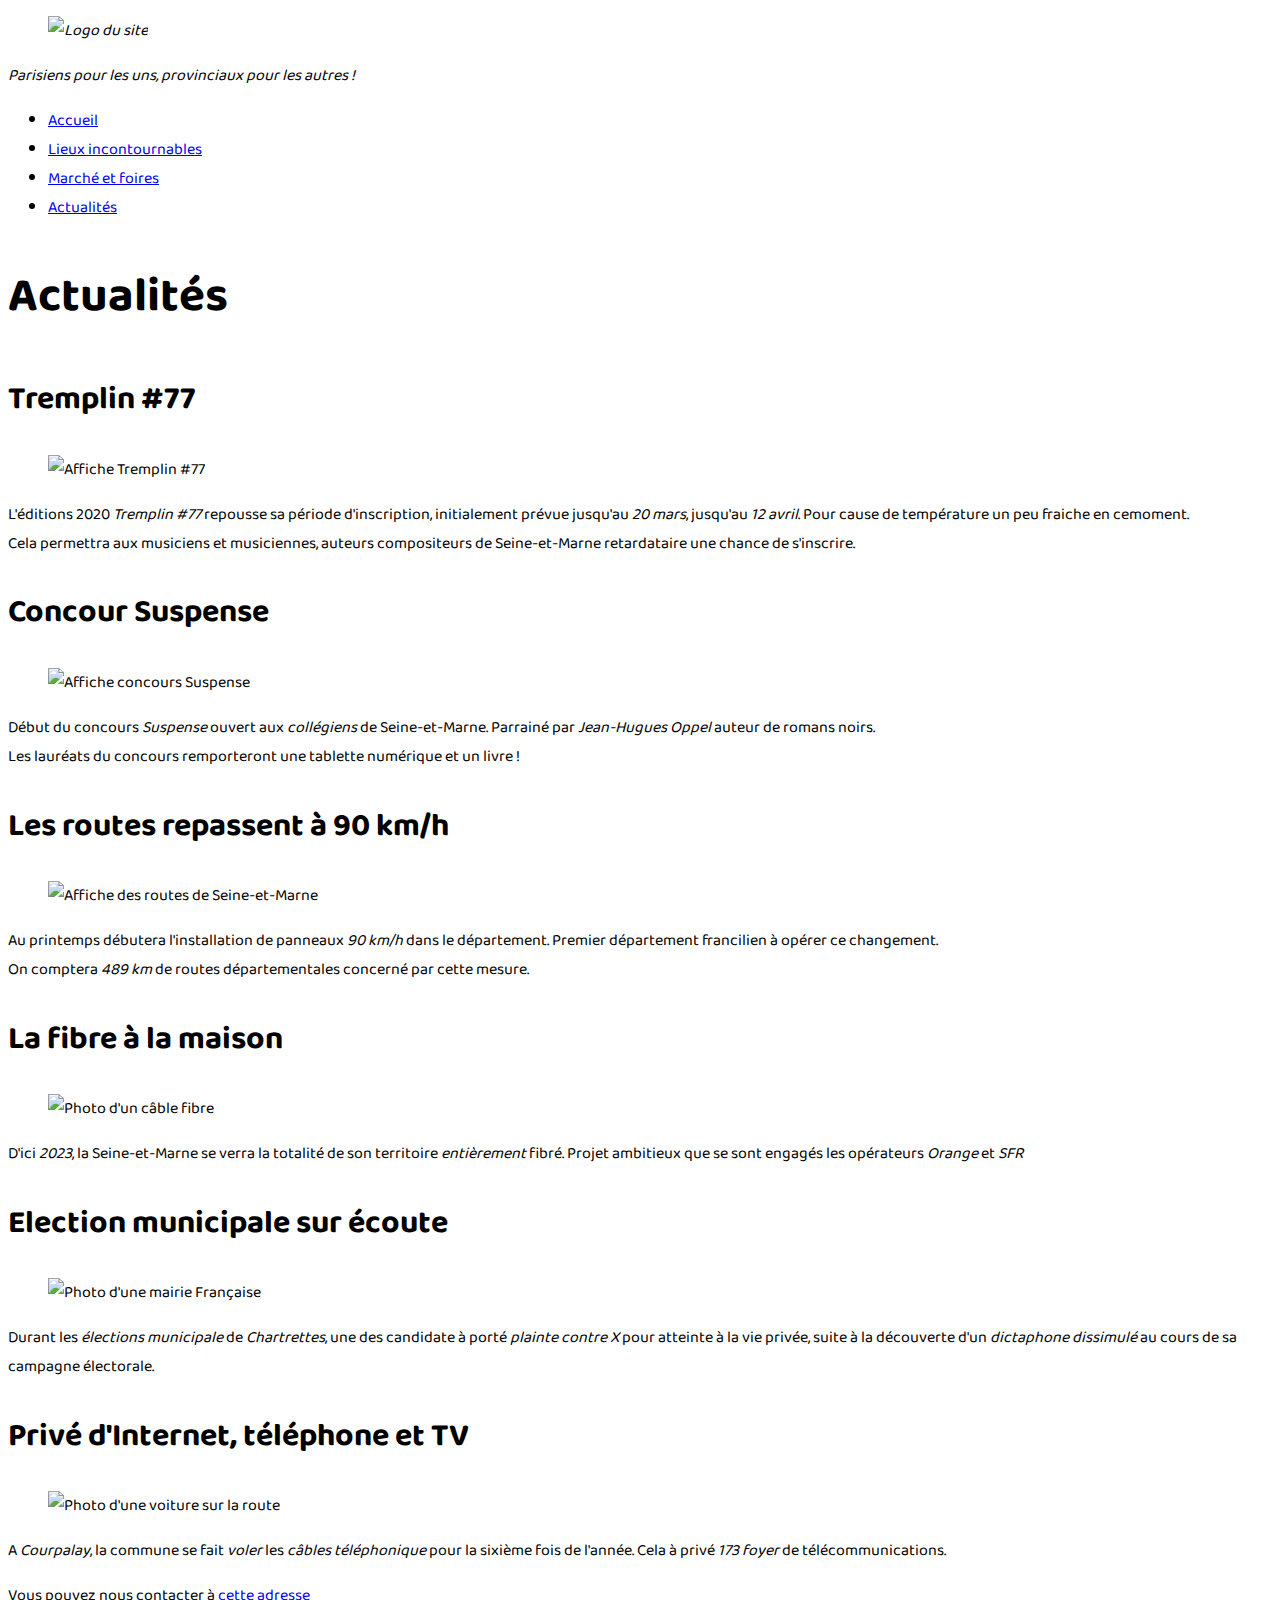
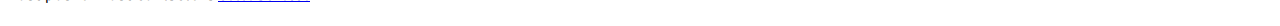
==== actualite.html @ b7f59997 "Add - all files" ====
<!DOCTYPE html>
<html lang="fr">
<head>
    <meta charset="UTF-8">
    <meta name="viewport" content="width=device-width, initial-scale=1.0">
    <link href="style.css" rel="stylesheet">
    <link href="https://fonts.googleapis.com/css2?family=Baloo+Paaji+2&display=swap" rel="stylesheet">
    <link href="https://fonts.googleapis.com/css2?family=Baloo+Paaji+2&display=swap" rel="stylesheet">
    <title>Actualités</title>
</head>
<body>
    <header>
        <figure><img src="Images/logo_site.png" alt="Logo du site"/></figure>
        <p>Parisiens pour les uns, provinciaux pour les autres !</p>
    </header>

    <nav>
        <ul>
            <li><a href="accueil_depart.html">Accueil</a></li>
            <li><a href="lieux_depart.html">Lieux incontournables</a></li>
            <li><a href="marche_depart.html">Marché et foires</a></li>
            <li><a href="actualite_depart.html">Actualités</a></li>
        </ul>
    </nav>
    <main>
        <h1>Actualités</h1>

        <section>
            <h2>Tremplin #77</h2>

            <figure><img src="Images/tremplin.jpg" alt="Affiche Tremplin #77"></figure>

            <p>L'éditions 2020 <em>Tremplin #77</em> repousse sa période d'inscription, initialement prévue jusqu'au <em>20 mars</em>, jusqu'au <em>12 avril</em>. Pour cause de température un peu fraiche en cemoment.<br/>
            Cela permettra aux musiciens et musiciennes, auteurs compositeurs de Seine-et-Marne retardataire une chance de s'inscrire.</p>
        </section>
        
        <section>
            <h2>Concour Suspense</h2>

            <figure><img src="Images/Concours-Suspense.jpg" alt="Affiche concours Suspense"></figure>

            <p>Début du concours <em>Suspense</em> ouvert aux <em>collégiens</em> de Seine-et-Marne. Parrainé par <em>Jean-Hugues Oppel</em> auteur de romans noirs.<br/>
            Les lauréats du concours remporteront une tablette numérique et un livre !</p>
        </section>
        
        <section>
            <h2>Les routes repassent à 90 km/h</h2>

            <figure><img src="Images/routes.jpg" alt="Affiche des routes de Seine-et-Marne"></figure>

            <p>Au printemps débutera l'installation de panneaux <em>90 km/h</em> dans le département. Premier département francilien à opérer ce changement.<br/>
            On comptera <em>489 km</em> de routes départementales concerné par cette mesure.</p>
        </section>
        
        <section>
            <h2>La fibre à la maison</h2>

            <figure><img src="Images/fibre.jpg" alt="Photo d'un câble fibre"></figure>

            <p>D'ici <em>2023</em>, la Seine-et-Marne se verra la totalité de son territoire <em>entièrement</em> fibré. Projet ambitieux que se sont engagés les opérateurs <em>Orange</em> et <em>SFR</em></p>
        </section>
        
        <section>
            <h2>Election municipale sur écoute</h2>

            <figure><img src="Images/mairie.jpg" alt="Photo d'une mairie Française"></figure>

            <p>Durant les <em>élections municipale</em> de <em>Chartrettes</em>, une des candidate à porté <em>plainte contre X</em> pour atteinte à la vie privée, suite à la découverte d'un <em>dictaphone dissimulé</em> au cours de sa campagne électorale.</p>

        </section>
        
        <section>
            <h2>Privé d'Internet, téléphone et TV</h2>

            <figure><img src="Images/bouche_egout.jpg" alt="Photo d'une voiture sur la route"></figure>

            <p>A <em>Courpalay</em>, la commune se fait <em>voler</em> les <em>câbles téléphonique</em> pour la sixième fois de l'année. Cela à privé <em>173 foyer</em> de télécommunications.</p>
        </section>
        
    </main>

    <footer>
        <p>Vous pouvez nous contacter à <a href="mailto:webmaster@ceciestuntest.fr">cette adresse</a></p>
    </footer>
</body>
</html>
---- style.css ----
header{
    font-family: 'Baloo Paaji 2', cursive;
    font-style: italic;
}

body{
    font-family: 'Baloo Paaji 2', cursive;
    font-size: 1em;
    background-image: url(Images/background.jpg);
    background-attachment: fixed;
    background-repeat: no-repeat;
    background-size: cover;
}

h1{
    font-size: 3rem;
}

h2{
    font-size: 2rem;
}
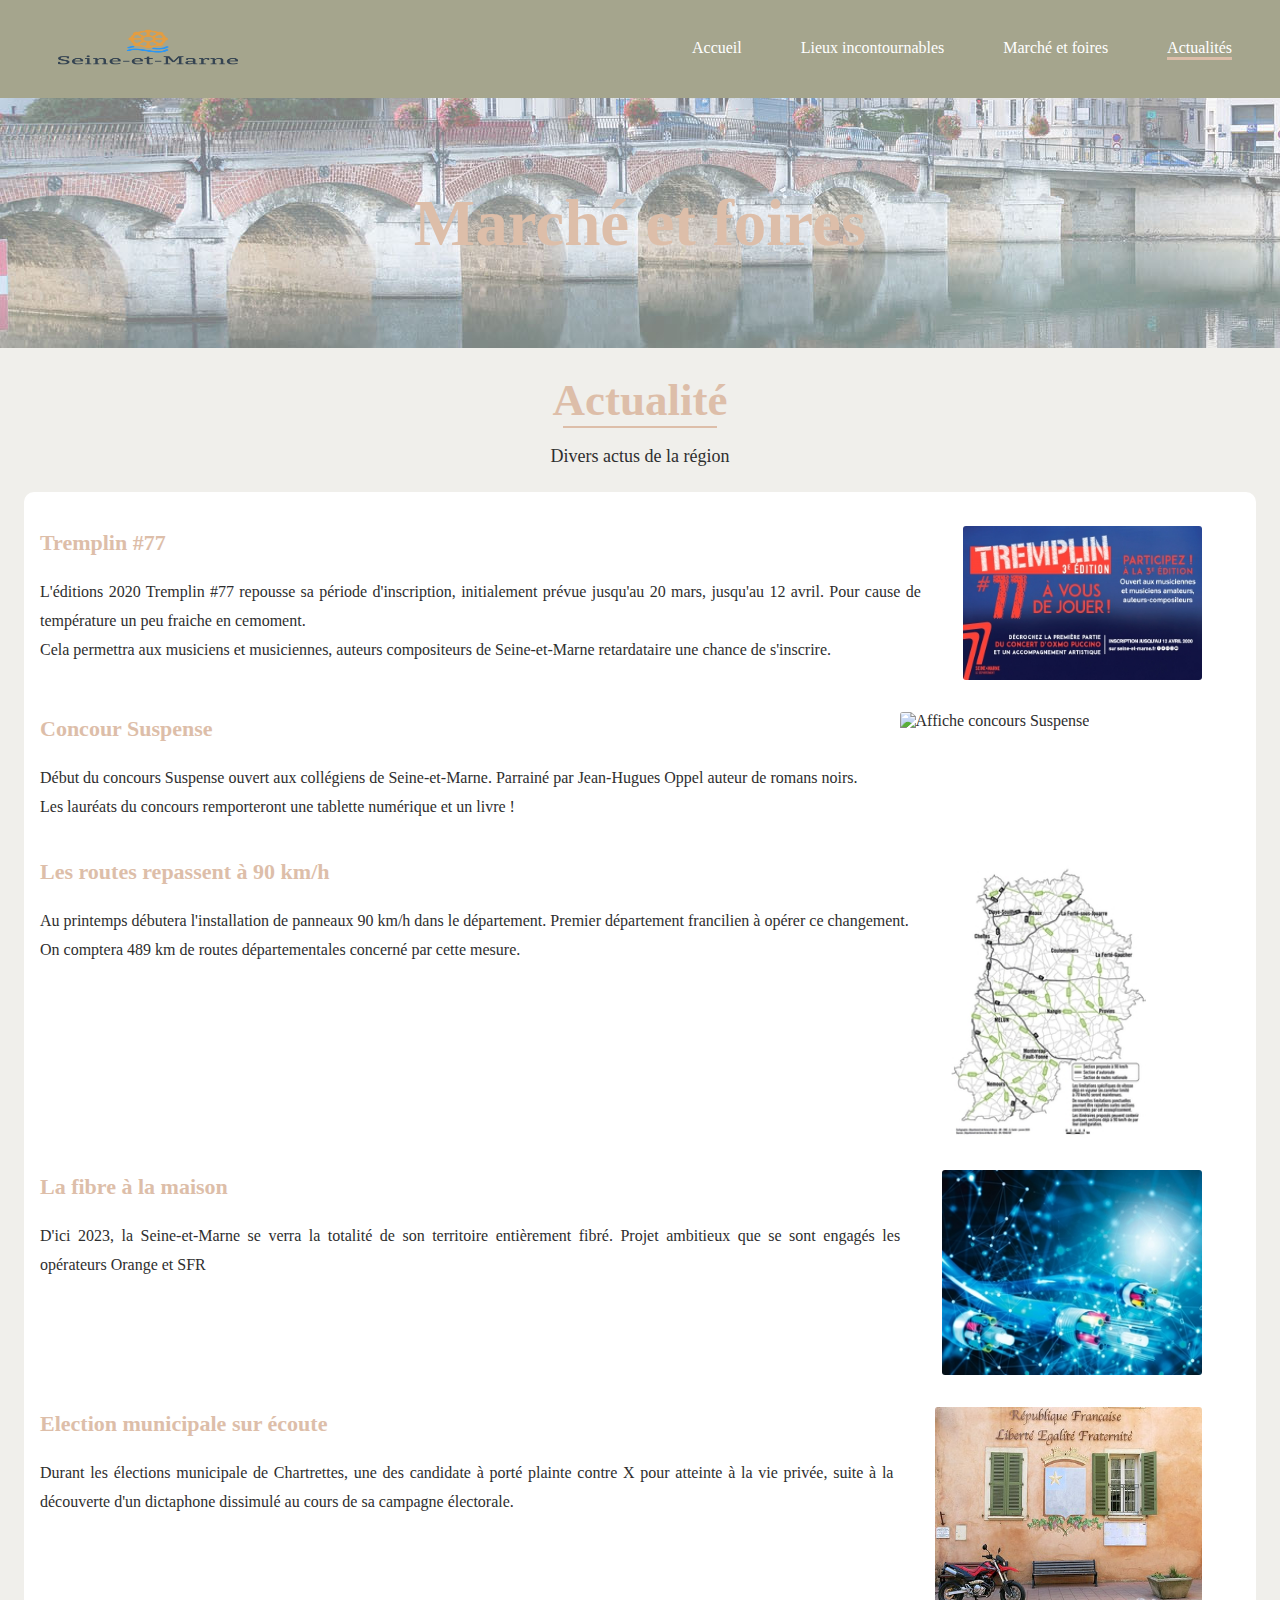
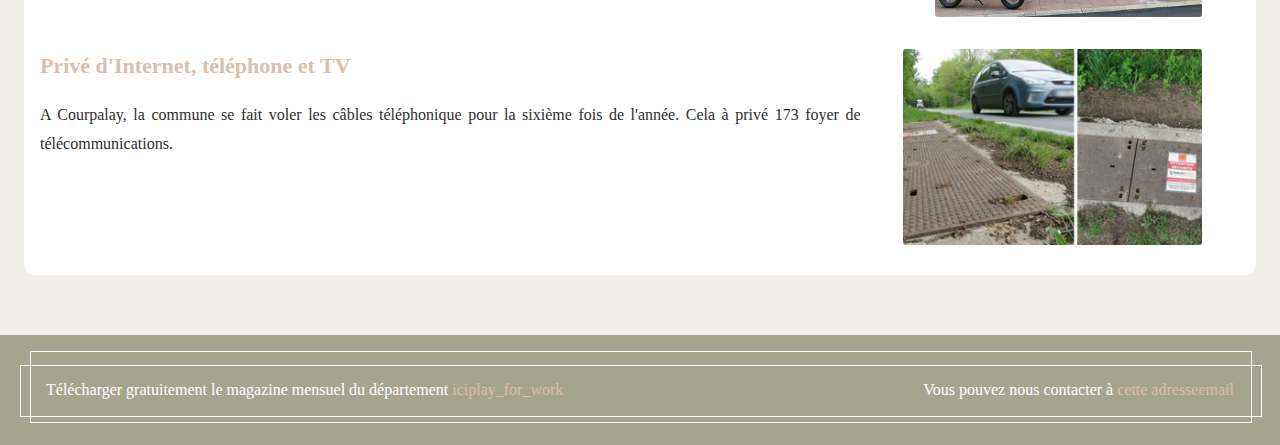
==== commit 110acede: "Update - align title and add actus" ====
--- a/actualite.html
+++ b/actualite.html
@@ -1,86 +1,103 @@
 <!DOCTYPE html>
 <html lang="fr">
-<head>
-    <meta charset="UTF-8">
-    <meta name="viewport" content="width=device-width, initial-scale=1.0">
-    <link href="style.css" rel="stylesheet">
-    <link href="https://fonts.googleapis.com/css2?family=Baloo+Paaji+2&display=swap" rel="stylesheet">
-    <link href="https://fonts.googleapis.com/css2?family=Baloo+Paaji+2&display=swap" rel="stylesheet">
-    <title>Actualités</title>
-</head>
-<body>
-    <header>
-        <figure><img src="Images/logo_site.png" alt="Logo du site"/></figure>
-        <p>Parisiens pour les uns, provinciaux pour les autres !</p>
-    </header>
+    <head>
+        <meta charset="UTF-8">
+        <meta name="viewport" content="width=device-width, initial-scale=1.0">
+        <title>Accueil</title>
+        <link href="style.css" rel="stylesheet">
+    </head>
+    <body>
+        <header>
+            <div class="d-flex jc-between">
+                <div class="d-flex align-center">
+                    <figure><img src="media/logo_site.png" alt="Roue de mou;in au-dessus d'un cours d'eau" width="200" height="94"/></figure>
+                </div>
+                <nav class="d-flex align-center">
+                    <ul class="d-flex jc-between w-100">
+                        <li><a href="index.html">Accueil</a></li>
+                        <li><a href="lieux.html">Lieux incontournables</a></li>
+                        <li><a href="marche.html">Marché et foires</a></li>
+                        <li class="actual-links"><a href="actualite.html">Actualités</a></li>
+                    </ul>
+                </nav>
+            </div>
+            <div class="d-flex jc-center align-center">
+                <h1>Marché et foires</h1>
+            </div>
+        </header>
+    
+    <main>
+        <section id="introduction">
+            <h2>Actualité</h2>
+            <div class="m-auto"></div>
+            <p>Divers actus de la région</p>
+        </section>
 
-    <nav>
-        <ul>
-            <li><a href="accueil_depart.html">Accueil</a></li>
-            <li><a href="lieux_depart.html">Lieux incontournables</a></li>
-            <li><a href="marche_depart.html">Marché et foires</a></li>
-            <li><a href="actualite_depart.html">Actualités</a></li>
-        </ul>
-    </nav>
-    <main>
-        <h1>Actualités</h1>
-
-        <section>
-            <h2>Tremplin #77</h2>
-
-            <figure><img src="Images/tremplin.jpg" alt="Affiche Tremplin #77"></figure>
-
-            <p>L'éditions 2020 <em>Tremplin #77</em> repousse sa période d'inscription, initialement prévue jusqu'au <em>20 mars</em>, jusqu'au <em>12 avril</em>. Pour cause de température un peu fraiche en cemoment.<br/>
-            Cela permettra aux musiciens et musiciennes, auteurs compositeurs de Seine-et-Marne retardataire une chance de s'inscrire.</p>
-        </section>
-        
-        <section>
-            <h2>Concour Suspense</h2>
-
-            <figure><img src="Images/Concours-Suspense.jpg" alt="Affiche concours Suspense"></figure>
-
-            <p>Début du concours <em>Suspense</em> ouvert aux <em>collégiens</em> de Seine-et-Marne. Parrainé par <em>Jean-Hugues Oppel</em> auteur de romans noirs.<br/>
-            Les lauréats du concours remporteront une tablette numérique et un livre !</p>
-        </section>
-        
-        <section>
-            <h2>Les routes repassent à 90 km/h</h2>
-
-            <figure><img src="Images/routes.jpg" alt="Affiche des routes de Seine-et-Marne"></figure>
-
-            <p>Au printemps débutera l'installation de panneaux <em>90 km/h</em> dans le département. Premier département francilien à opérer ce changement.<br/>
-            On comptera <em>489 km</em> de routes départementales concerné par cette mesure.</p>
-        </section>
-        
-        <section>
-            <h2>La fibre à la maison</h2>
-
-            <figure><img src="Images/fibre.jpg" alt="Photo d'un câble fibre"></figure>
-
-            <p>D'ici <em>2023</em>, la Seine-et-Marne se verra la totalité de son territoire <em>entièrement</em> fibré. Projet ambitieux que se sont engagés les opérateurs <em>Orange</em> et <em>SFR</em></p>
-        </section>
-        
-        <section>
-            <h2>Election municipale sur écoute</h2>
-
-            <figure><img src="Images/mairie.jpg" alt="Photo d'une mairie Française"></figure>
-
-            <p>Durant les <em>élections municipale</em> de <em>Chartrettes</em>, une des candidate à porté <em>plainte contre X</em> pour atteinte à la vie privée, suite à la découverte d'un <em>dictaphone dissimulé</em> au cours de sa campagne électorale.</p>
-
-        </section>
-        
-        <section>
-            <h2>Privé d'Internet, téléphone et TV</h2>
-
-            <figure><img src="Images/bouche_egout.jpg" alt="Photo d'une voiture sur la route"></figure>
-
-            <p>A <em>Courpalay</em>, la commune se fait <em>voler</em> les <em>câbles téléphonique</em> pour la sixième fois de l'année. Cela à privé <em>173 foyer</em> de télécommunications.</p>
-        </section>
-        
+        <div id="content" class="m-auto col-content content bo-siz padding-1rem">
+            <section class="d-flex">
+                <div>
+                    <h3>Tremplin #77</h3>
+                    <p>L'éditions 2020 <em>Tremplin #77</em> repousse sa période d'inscription, initialement prévue jusqu'au <em>20 mars</em>, jusqu'au <em>12 avril</em>. Pour cause de température un peu fraiche en cemoment.<br/>
+                    Cela permettra aux musiciens et musiciennes, auteurs compositeurs de Seine-et-Marne retardataire une chance de s'inscrire.</p>
+                </div>
+    
+                <figure><img class="imgNoLinks" src="media/tremplin.jpg" alt="Affiche Tremplin #77"></figure>
+            </section>
+            
+            <section class="d-flex">
+                <div>
+                    <h3>Concour Suspense</h3>
+                    <p>Début du concours <em>Suspense</em> ouvert aux <em>collégiens</em> de Seine-et-Marne. Parrainé par <em>Jean-Hugues Oppel</em> auteur de romans noirs.<br/>
+                    Les lauréats du concours remporteront une tablette numérique et un livre !</p>
+                </div>
+    
+                <figure><img class="imgNoLinks" src="media/concours-suspense.jpg" alt="Affiche concours Suspense"></figure>
+            </section>
+            
+            <section class="d-flex">
+                <div>
+                    <h3>Les routes repassent à 90 km/h</h3>
+                    <p>Au printemps débutera l'installation de panneaux <em>90 km/h</em> dans le département. Premier département francilien à opérer ce changement.<br/>
+                    On comptera <em>489 km</em> de routes départementales concerné par cette mesure.</p>
+                </div>
+    
+                <figure><img class="imgNoLinks" src="media/routes.jpg" alt="Affiche des routes de Seine-et-Marne"></figure>  
+            </section>
+            
+            <section class="d-flex">
+                <div>
+                    <h3>La fibre à la maison</h3>
+                    <p>D'ici <em>2023</em>, la Seine-et-Marne se verra la totalité de son territoire <em>entièrement</em> fibré. Projet ambitieux que se sont engagés les opérateurs <em>Orange</em> et <em>SFR</em></p>
+                </div>
+    
+                <figure><img class="imgNoLinks" src="media/fibre.jpg" alt="Photo d'un câble fibre"></figure> 
+            </section>
+            
+            <section class="d-flex">
+                <div>
+                    <h3>Election municipale sur écoute</h3>
+                    <p>Durant les <em>élections municipale</em> de <em>Chartrettes</em>, une des candidate à porté <em>plainte contre X</em> pour atteinte à la vie privée, suite à la découverte d'un <em>dictaphone dissimulé</em> au cours de sa campagne électorale.</p>
+                </div>
+    
+                <figure><img class="imgNoLinks" src="media/mairie.jpg" alt="Photo d'une mairie Française"></figure>
+            </section>
+            
+            <section class="d-flex">
+                <div>
+                    <h3>Privé d'Internet, téléphone et TV</h3>
+                    <p>A <em>Courpalay</em>, la commune se fait <em>voler</em> les <em>câbles téléphonique</em> pour la sixième fois de l'année. Cela à privé <em>173 foyer</em> de télécommunications.</p>
+                </div> 
+    
+                <figure><img class="imgNoLinks" src="media/bouche_egout.jpg" alt="Photo d'une voiture sur la route"></figure>
+            </section>
+        </div>
     </main>
 
     <footer>
-        <p>Vous pouvez nous contacter à <a href="mailto:webmaster@ceciestuntest.fr">cette adresse</a></p>
+        <div class="box-siz d-flex jc-between">
+            <p>Télécharger gratuitement le magazine mensuel du département <a href="mensuel.pdf" download class="d-flex align-center">ici <span class="icon m-auto">play_for_work</span></a></p>
+            <p>Vous pouvez nous contacter à <a href="mailto:webmaster@ceciestuntest.fr" class="d-flex align-center">cette adresse <span class="icon">email</span></a></p>
+        </div>
     </footer>
 </body>
 </html>--- a/style.css
+++ b/style.css
@@ -1,21 +1,216 @@
-header{
-    font-family: 'Baloo Paaji 2', cursive;
-    font-style: italic;
-}
-
+/* Fonts __________________________________________________________________________________________________*/
+@font-face {
+	font-family: 'Roboto-Regular';
+	src: url('fonts/RobotoSlab-Regular.eot');
+	src: local('☺'), url('fonts/RobotoSlab-Regular.woff') format('woff'), url('fonts/RobotoSlab-Regular.ttf') format('truetype'), url('fonts/RobotoSlab-Regular.svg') format('svg');
+	font-weight: normal;
+	font-style: normal;
+}
+
+@font-face {
+	font-family: 'Roboto-Bold';
+	src: url('fonts/RobotoSlab-Bold.eot');
+	src: local('☺'), url('fonts/RobotoSlab-Bold.woff') format('woff'), url('fonts/RobotoSlab-Bold.ttf') format('truetype'), url('fonts/RobotoSlab-Bold.svg') format('svg');
+	font-weight: normal;
+	font-style: normal;
+}
+
+@font-face {
+    font-family: 'Material-Icons';
+    font-style: normal;
+    font-weight: 400;
+    src: url(fonts/MaterialIcons-Regular.eot);
+    src: local('Material Icons'),
+         local('MaterialIcons-Regular'),
+         url(fonts/MaterialIcons-Regular.woff2) format('woff2'),
+         url(fonts/MaterialIcons-Regular.woff) format('woff'),
+         url(fonts/MaterialIcons-Regular.ttf) format('truetype');
+}
+
+/* Var --------------------*/
+:root{
+    --col-primary: #F0EFEB;
+    --col-secondary: #A5A58D;
+    --col-third: #DDBEA9;
+    --col-content: #fff;
+}
+
+/* Class ------------------*/
+.d-flex{    display: flex;  }
+.jc-between{    justify-content: space-between; }
+.jc-center{ justify-content: center;    }
+.js-end{ justify-self: end;   }
+.jc-around{ justify-content: space-around;  }
+.align-center{  align-items: center;    }
+.w-100{ width: 100%;    }
+.m-auto{    margin: auto;   }
+.content{   
+    margin-bottom: 3.75rem;
+    border-radius: 10px;
+}
+.w-50{  width: 50%; }
+.w-20{  width: 20%; }
+.column{    
+    flex-direction: column;
+    flex: 50%;
+}
+.wrap{  flex-wrap: wrap;    }
+.col-content{ background-color: var(--col-content); }
+.col-primary{   background-color: var(--col-primary);   }
+.box-siz{   box-sizing: border-box; }
+.icon{  font-family: 'Material-Icons';  }
+.padding-1rem{  padding: 1rem;  }
+
+/* Generic ----------------*/
+ul{ list-style: none;   }
+
+a{
+    text-decoration: none;
+    color: var(--col-content);
+}
+
+strong{
+    font-family: 'Roboto-Bold', serif;
+}
+
+/* Body ____________________________________________________________________________________________________*/
 body{
-    font-family: 'Baloo Paaji 2', cursive;
-    font-size: 1em;
-    background-image: url(Images/background.jpg);
-    background-attachment: fixed;
+    margin: 0;
+    background-color: var(--col-primary);
+    color: #2E2E2E;
+    font-family: 'Roboto-Regular', serif;
+    font-size: 1rem;
+}
+
+/* Header __________________________________________________________________________________________________*/
+header{ background-color: var(--col-secondary);    }
+
+header > div:first-child{   padding: 0 3rem;    }
+
+header > div > div{
+    width: 20%; 
+    text-align: center;
+}
+
+header figure{  margin: 0;  }
+
+header nav{ width: 33.75rem;    }
+
+header ul{  padding: 0; }
+
+.actual-links{  border-bottom: solid 3px var(--col-third); }
+
+header li:not(.actual-links){
+    transition-duration: 250ms;
+    transition-property: border-bottom;
+}
+
+header li:hover{    border-bottom: solid 3px var(--col-third);   }
+
+header > div:nth-child(2){
+    background-image: url(media/background.jpg);
     background-repeat: no-repeat;
-    background-size: cover;
-}
-
-h1{
-    font-size: 3rem;
-}
-
-h2{
-    font-size: 2rem;
+    height: 250px;
+    background-position-y: -406px;
+}
+
+header h1{
+    color: var(--col-third);
+    font-size: 4.0625rem;
+}
+
+/* Main ____________________________________________________________________________________________________*/
+#introduction{ text-align: center;  }
+
+#introduction > h2{
+    font-size: 2.8125rem;
+    color: var(--col-third);
+    margin: 1.625rem auto 0;
+}
+
+#introduction > div{
+    height: 2px;
+    background-color: var(--col-third);
+    width: 12%;
+}
+
+#introduction > p{
+    font-size: 1.125rem;
+    margin-bottom: 1.5625rem;
+}
+
+#content{
+    width: 100%;
+    max-width: 1200px;
+}
+
+#content h3{
+    font-size: 1.375rem;
+    color: var(--col-third);
+}
+
+#content p{
+    font-size: 1rem;
+    text-align: justify;
+    line-height: 1.8rem;
+}
+
+#content em{    font-style: normal; }
+
+/* Images _________________________________________________________________________________________________*/
+.minImage{
+    border-radius: 5px;
+    cursor: pointer;
+    transition-duration: 300ms;
+    width: 100%;
+    height: 100%;
+    padding: 2px;
+}
+
+.minImage:hover{   opacity: 0.7;   }
+
+.imgNoLinks{
+    border-radius: 5px;
+    width: 100%;
+    height: 100%;
+    padding: 2px;
+}
+
+/* Footer _________________________________________________________________________________________________*/
+footer{
+    background-color: var(--col-secondary);
+    position: relative;
+    color: var(--col-content);
+    padding: 30px;
+    height: 100%;
+}
+
+footer > div{
+    position: relative;
+    z-index: 1;
+}
+
+footer p{
+    margin: 1rem;
+    display: ruby;
+}
+
+footer a{   color: var(--col-third);}
+
+footer::before{
+    content: '';
+    border: solid 1px var(--col-content);
+    position: absolute;
+    width: calc(100% - 40px);
+    height: calc(100% - 60px);
+    margin: 0 -10px;
+}
+
+footer::after{
+    content: '';
+    border: solid 1px var(--col-content);
+    position: absolute;
+    width: calc(100% - 60px);
+    height: calc(100% - 40px);
+    margin: -64px 0;
 }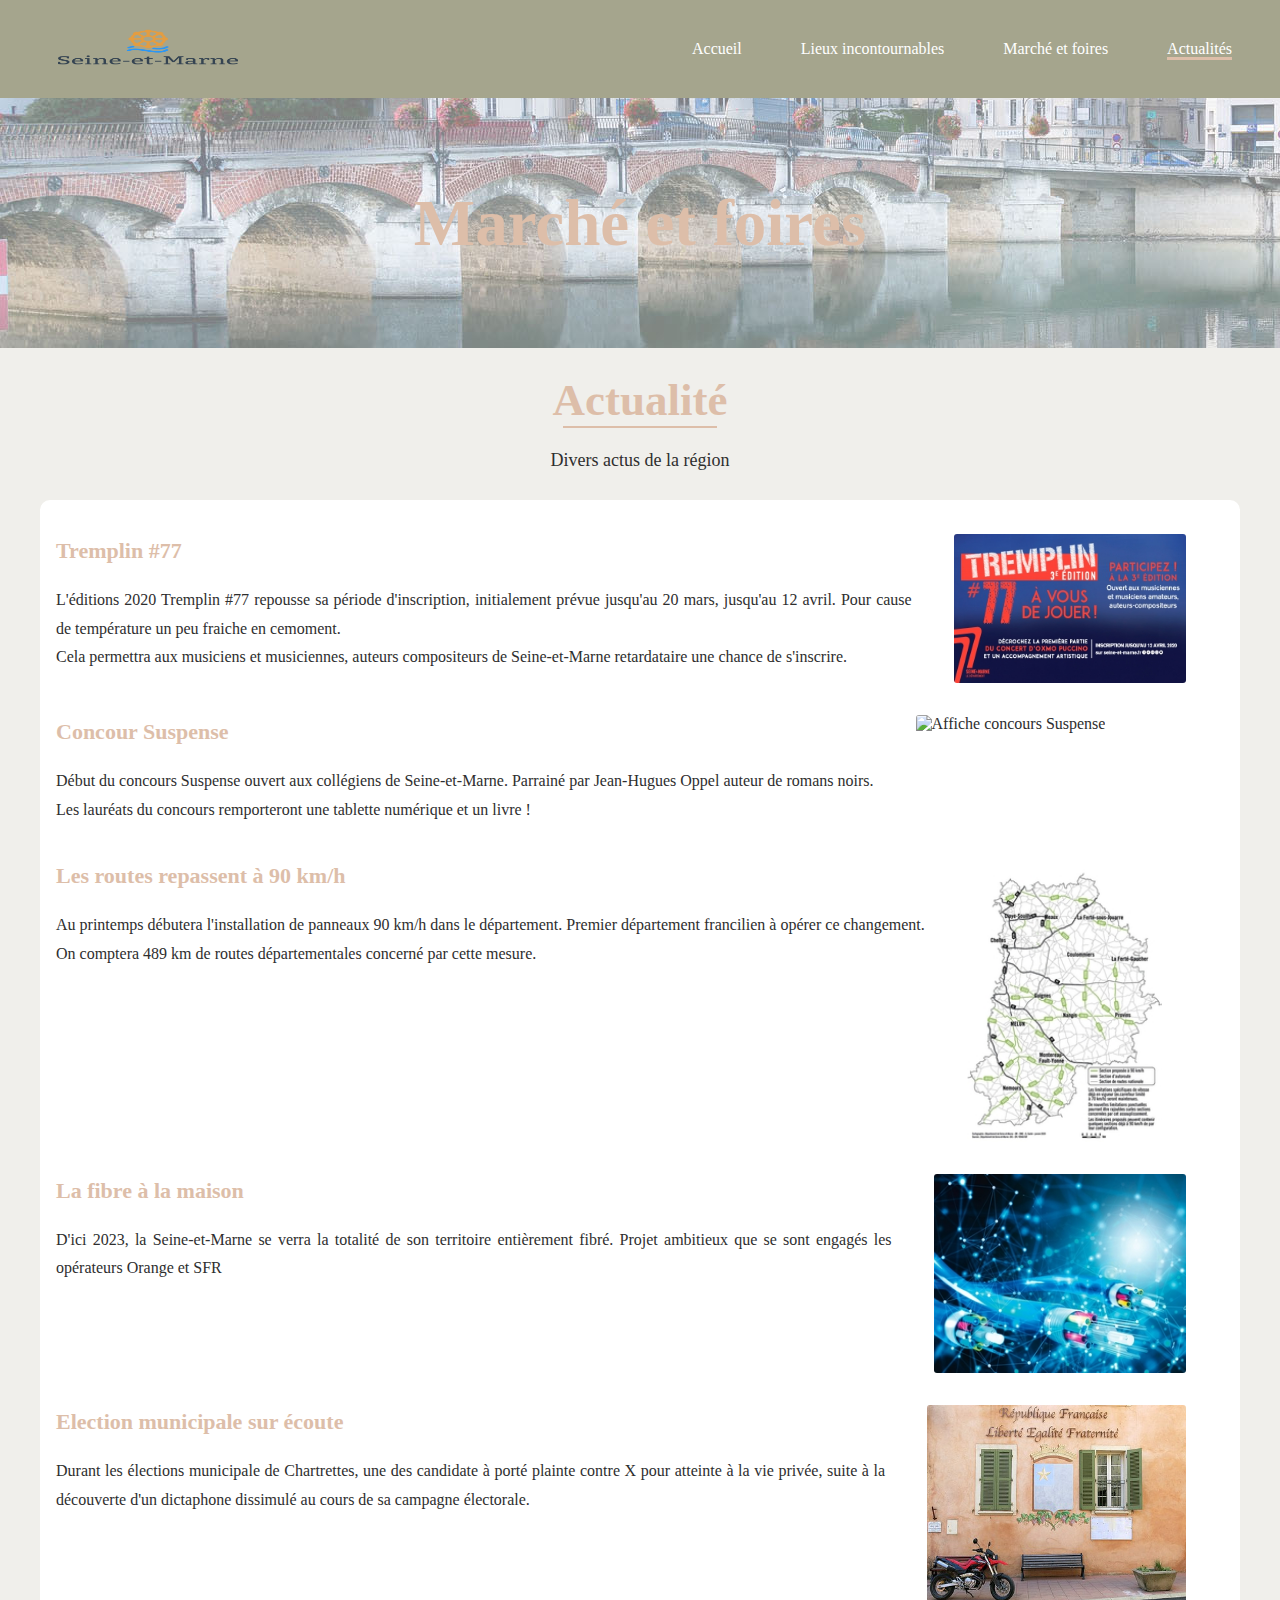
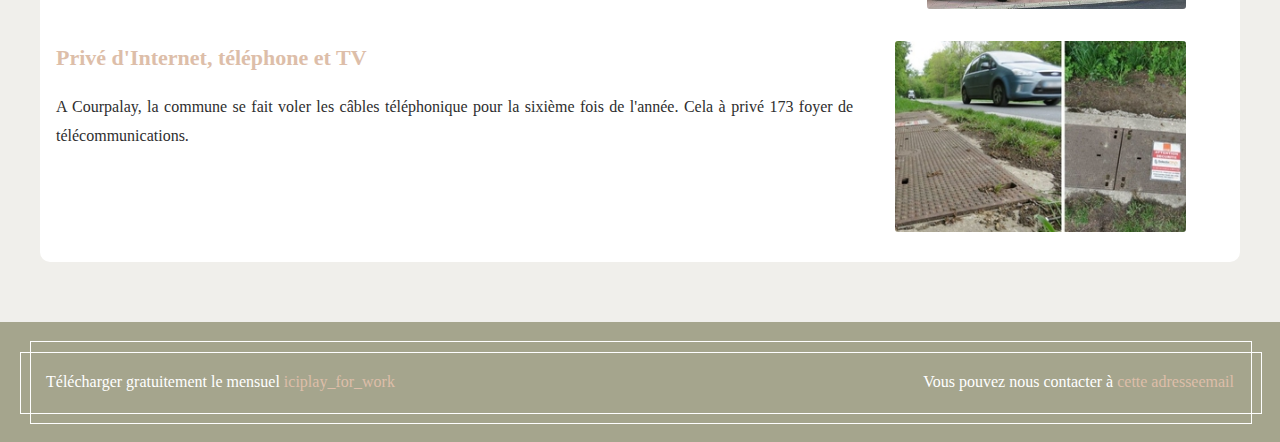
==== commit 1994eb59: "Update - responsive to max-width 992px" ====
--- a/actualite.html
+++ b/actualite.html
@@ -17,7 +17,7 @@
                         <li><a href="index.html">Accueil</a></li>
                         <li><a href="lieux.html">Lieux incontournables</a></li>
                         <li><a href="marche.html">Marché et foires</a></li>
-                        <li class="actual-links"><a href="actualite.html">Actualités</a></li>
+                        <li><a class="actual-links" href="actualite.html">Actualités</a></li>
                     </ul>
                 </nav>
             </div>
@@ -33,7 +33,7 @@
             <p>Divers actus de la région</p>
         </section>
 
-        <div id="content" class="m-auto col-content content bo-siz padding-1rem">
+        <div id="actus" class="content-siz m-auto col-content content box-siz padding-1rem">
             <section class="d-flex">
                 <div>
                     <h3>Tremplin #77</h3>
@@ -95,7 +95,7 @@
 
     <footer>
         <div class="box-siz d-flex jc-between">
-            <p>Télécharger gratuitement le magazine mensuel du département <a href="mensuel.pdf" download class="d-flex align-center">ici <span class="icon m-auto">play_for_work</span></a></p>
+            <p>Télécharger gratuitement le mensuel <a href="mensuel.pdf" download class="d-flex align-center">ici <span class="icon m-auto">play_for_work</span></a></p>
             <p>Vous pouvez nous contacter à <a href="mailto:webmaster@ceciestuntest.fr" class="d-flex align-center">cette adresse <span class="icon">email</span></a></p>
         </div>
     </footer>
--- a/style.css
+++ b/style.css
@@ -48,6 +48,10 @@
     margin-bottom: 3.75rem;
     border-radius: 10px;
 }
+.content-siz{
+    width: 100%;
+    max-width: 1200px;
+}
 .w-50{  width: 50%; }
 .w-20{  width: 20%; }
 .column{    
@@ -72,6 +76,19 @@
 strong{
     font-family: 'Roboto-Bold', serif;
 }
+
+h3{
+    font-size: 1.375rem;
+    color: var(--col-third);
+}
+
+p{
+    font-size: 1rem;
+    text-align: justify;
+    line-height: 1.8rem;
+}
+
+em{    font-style: normal; }
 
 /* Body ____________________________________________________________________________________________________*/
 body{
@@ -137,25 +154,8 @@
 #introduction > p{
     font-size: 1.125rem;
     margin-bottom: 1.5625rem;
-}
-
-#content{
-    width: 100%;
-    max-width: 1200px;
-}
-
-#content h3{
-    font-size: 1.375rem;
-    color: var(--col-third);
-}
-
-#content p{
-    font-size: 1rem;
-    text-align: justify;
-    line-height: 1.8rem;
-}
-
-#content em{    font-style: normal; }
+    text-align: center;
+}
 
 /* Images _________________________________________________________________________________________________*/
 .minImage{
@@ -212,5 +212,55 @@
     position: absolute;
     width: calc(100% - 60px);
     height: calc(100% - 40px);
-    margin: -64px 0;
+    margin: -71px 0;
+}
+
+/* Responsive _____________________________________________________________________________________________*/
+@media screen and (max-width: 991.98px){
+    header nav{
+        align-self: center;
+        width: 50%;
+        height: 50px;
+    }
+    
+    header ul{
+        height: 100%;
+        flex-direction: column;
+        flex-wrap: wrap;
+    }
+
+    header li{
+        text-align: center;
+        width: auto;
+    }
+
+    footer > div{
+        flex-direction: column;
+    }
+
+    footer::after{
+        margin: -132px 0;
+    }
+}
+
+@media screen and (max-width: 767.98px){
+    header nav{
+        width: 55%;
+    }
+
+    h1{
+        text-align: center;
+    }
+
+    #resume{
+        flex-direction: column;
+    }
+
+    #resume > div{
+        width: 100%
+    }
+
+    #resume > figure{
+        align-self: center;
+    }
 }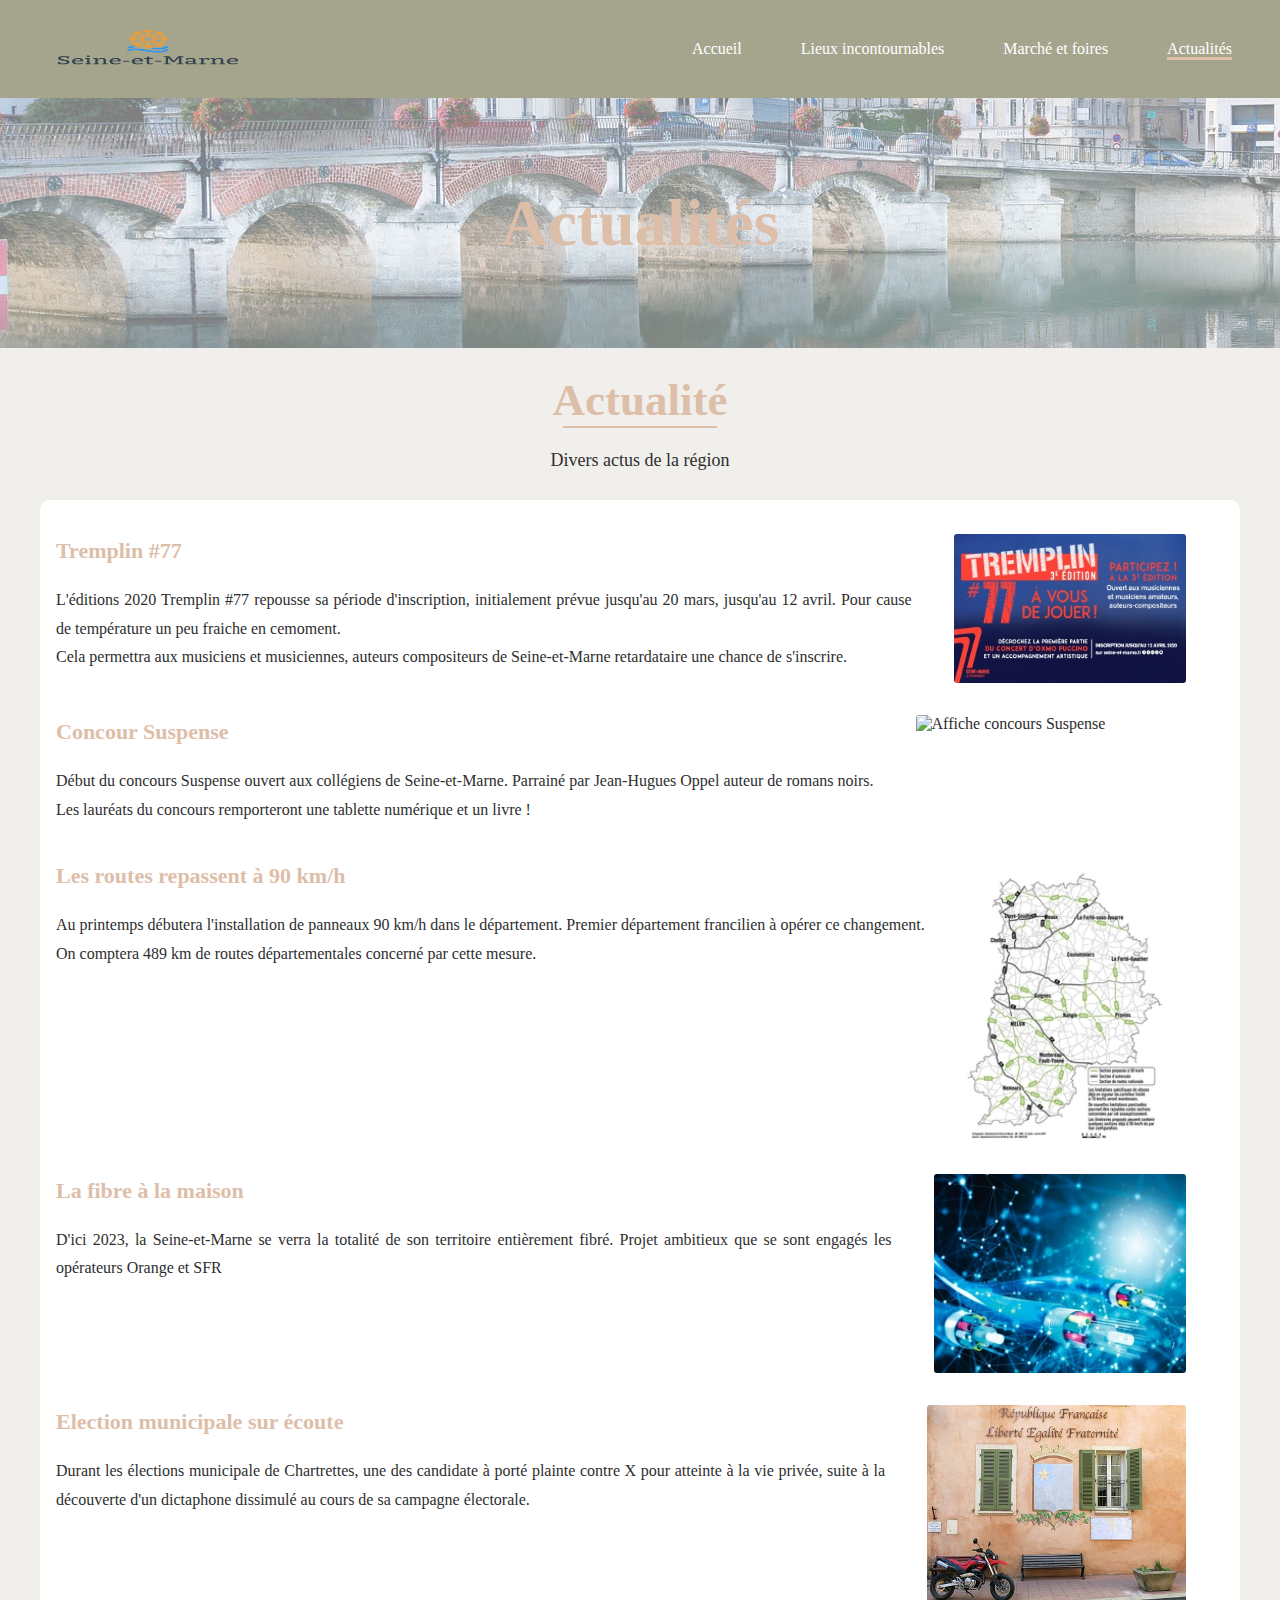
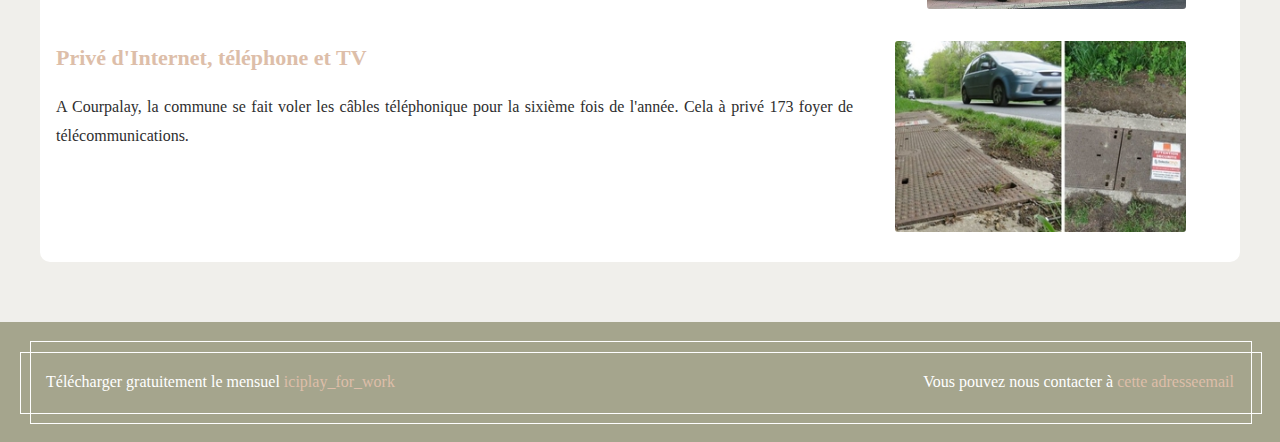
==== commit bf85e7ff: "Update - responsive max-width 576px" ====
--- a/actualite.html
+++ b/actualite.html
@@ -22,7 +22,7 @@
                 </nav>
             </div>
             <div class="d-flex jc-center align-center">
-                <h1>Marché et foires</h1>
+                <h1>Actualités</h1>
             </div>
         </header>
     
--- a/style.css
+++ b/style.css
@@ -263,4 +263,42 @@
     #resume > figure{
         align-self: center;
     }
+}
+
+@media screen and (max-width: 575.98px){
+    header >div:first-child{
+        height: 120px;
+    }
+
+    header nav{
+        height: 90%;
+    }
+
+    header h1{
+        font-size: 3.5rem;
+    }
+
+    #marche > section{
+        flex-direction: column;
+    }
+
+    .w-50{
+        width: 100%;
+    }
+
+    #marche > section:first-child > div:nth-child(2){
+        display: none;
+    }
+
+    #marche > section:nth-child(2) > div:not(:nth-child(2n+1)) > div:nth-child(2){
+        display: none;
+    }
+
+    #marche > section:nth-child(2) > div:not(:nth-child(2n+2)) > div:first-child{
+        display: none;
+    } 
+
+    #actus figure{ 
+        display: none;
+    }
 }